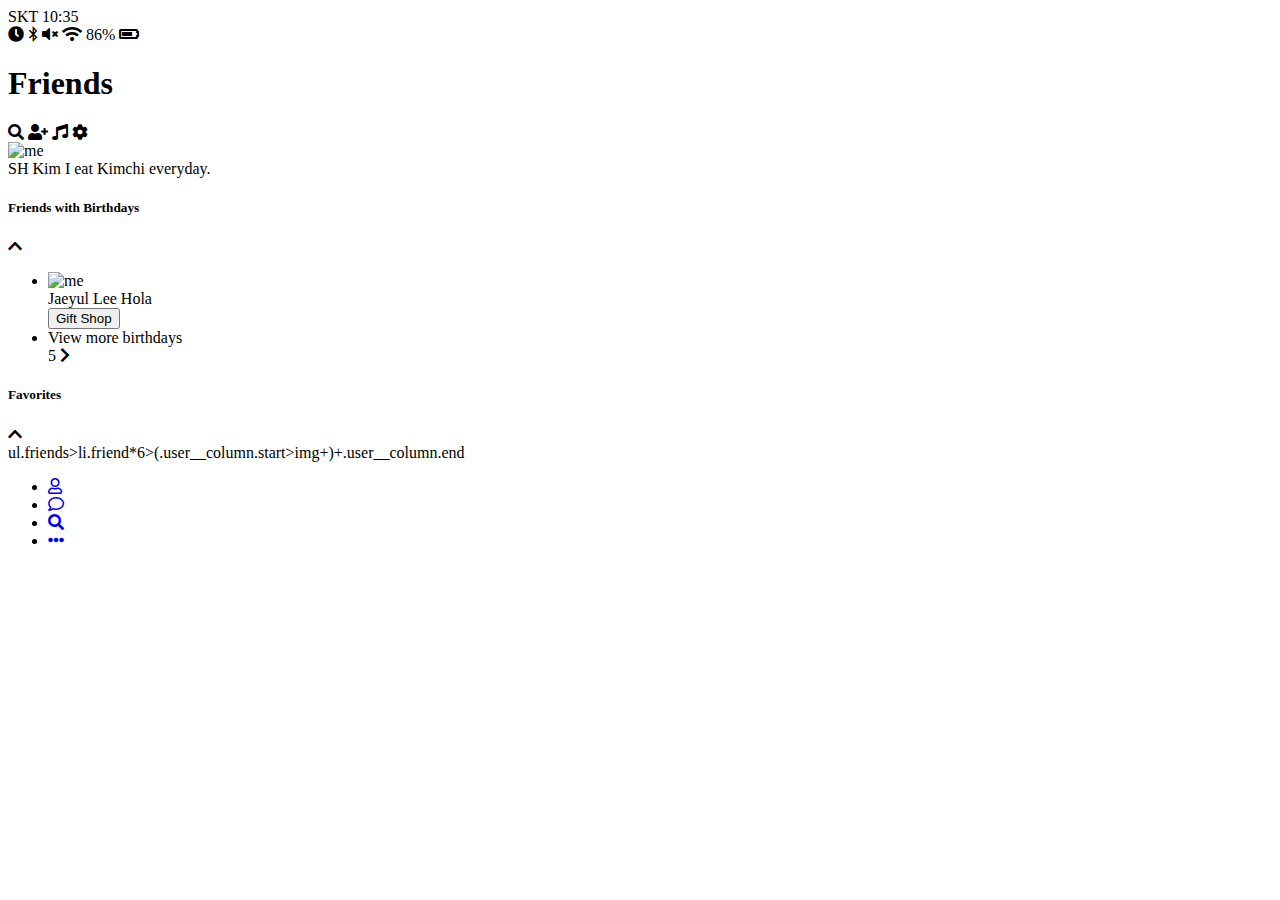
==== friends.html @ 0ae46186 "Create index.html & friends.html" ====
<!DOCTYPE html>
<html lang="en">
  <head>
    <meta charset="UTF-8" />
    <meta name="viewport" content="width=device-width, initial-scale=1.0" />
    <meta http-equiv="X-UA-Compatible" content="ie=edge" />
    <link
      rel="stylesheet"
      href="https://use.fontawesome.com/releases/v5.9.0/css/all.css"
    />
    <title>Friends | Kokoatalk</title>
  </head>
  <body>
    <div class="status-bar">
      <div class="status-bar__column">
        <span class="status-bar__clock">SKT 10:35</span>
      </div>
      <div class="status-bar__column"></div>
      <i class="fas fa-clock"></i>
      <i class="fab fa-bluetooth-b"></i>
      <i class="fas fa-volume-mute"></i>
      <i class="fas fa-wifi"></i>
      <span class="status-bar__battery-level">86%</span>
      <i class="fas fa-battery-three-quarters"></i>
    </div>
    <header class="header">
      <div class="header__header-column">
        <h1 class="header__title">Friends</h1>
      </div>
      <div class="header__header-column">
        <span class="header__icon">
          <i class="fas fa-search"></i>
        </span>
        <span class="header__icon">
          <i class="fas fa-user-plus"></i>
        </span>
        <span class="header__icon">
          <i class="fas fa-music"></i>
        </span>
        <span class="header__icon">
          <i class="fas fa-cog"></i>
        </span>
      </div>
    </header>
    <main class="friends">
      <section class="me">
        <div class="friend__column">
          <img class="friend__avatar" src="" alt="me" />
          <div class="friend__content">
            <span>SH Kim</span>
            <span class="friend__status">I eat Kimchi everyday.</span>
          </div>
        </div>
        <div class="friend__column"></div>
      </section>
      <section class="friends__birthday">
        <div class="title__column">
          <h5 class="birthday__title">Friends with Birthdays</h5>
        </div>
        <div class="title__column">
          <i class="fas fa-chevron-up"></i>
        </div>
        <ul class="friends__list">
          <li class="freinds__friend friend">
            <div class="friend__column">
              <img class="avatar" src="" alt="me" />
              <div class="friend__content">
                <span class="friend__name">Jaeyul Lee</span>
                <span class="friend__status">Hola</span>
              </div>
            </div>
            <div class="friend__column"><button>Gift Shop</button></div>
          </li>
          <li class="friend">
            <div class="friend__column">View more birthdays</div>
            <div class="friend__column">
              <span>5</span>
              <i class="fas fa-chevron-right"></i>
            </div>
          </li>
        </ul>
      </section>
      <section class="favorites">
        <div class="title__column">
          <h5 class="birthday__title">Favorites</h5>
        </div>
        <div class="title__column">
          <i class="fas fa-chevron-up"></i>
        </div>
        ul.friends>li.friend*6>(.user__column.start>img+)+.user__column.end
      </section>
    </main>
    <nav class="nav">
      <ul class="nav__list">
        <li class="nav__list-item">
          <a href="./friends.html" class="nav_list-link">
            <i class="far fa-user"></i>
          </a>
        </li>
        <li class="nav__list-item">
          <a href="./index.html" class="nav_list-link">
            <i class="far fa-comment"></i>
          </a>
        </li>
        <li class="nav__list-item">
          <a href="./find.html" class="nav_list-link">
            <i class="fas fa-search"></i>
          </a>
        </li>
        <li class="nav__list-item">
          <a href="./more.html" class="nav_list-link">
            <i class="fas fa-ellipsis-h"></i>
          </a>
        </li>
      </ul>
    </nav>
  </body>
</html>
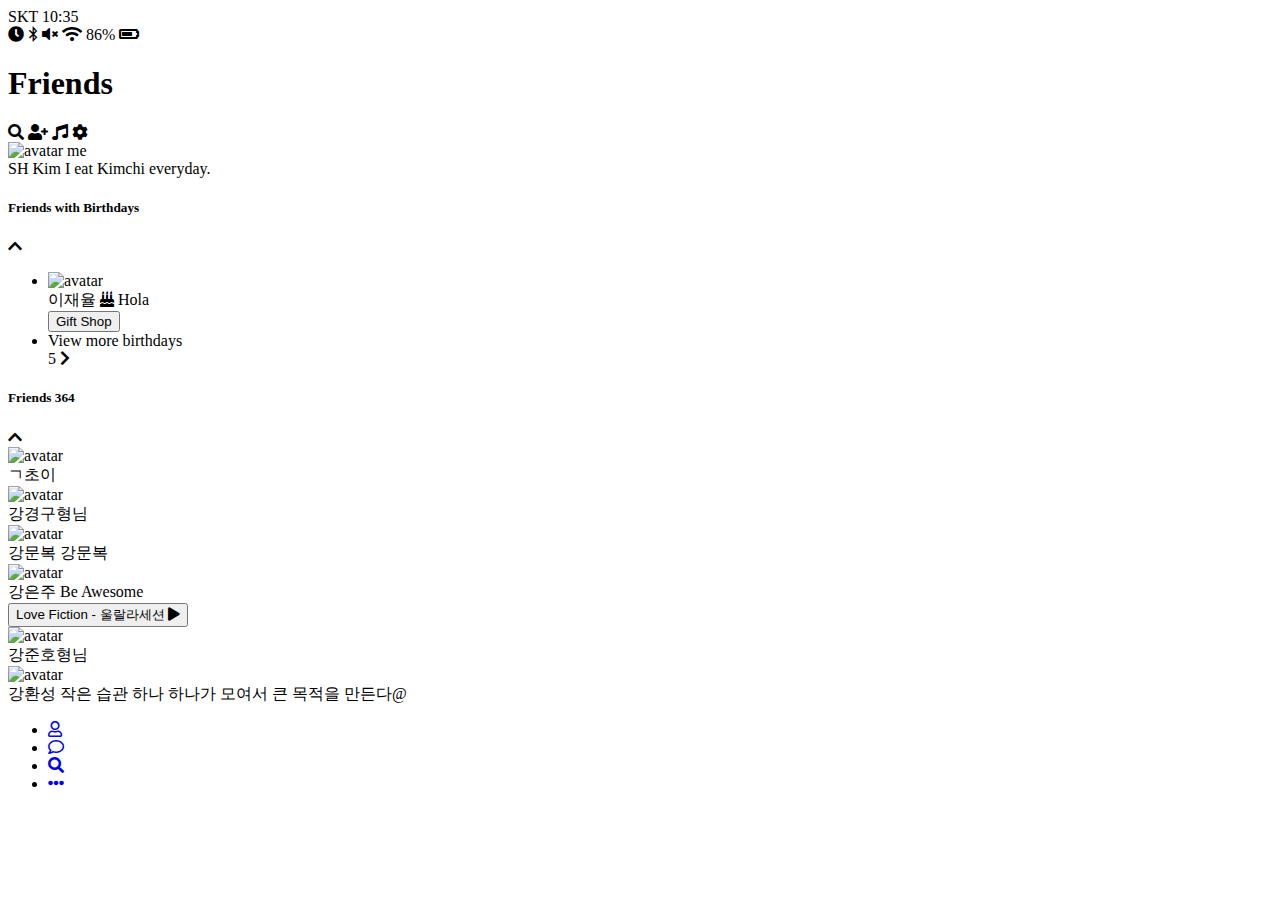
==== commit b8f2f570: "styling css" ====
--- a/friends.html
+++ b/friends.html
@@ -45,7 +45,7 @@
     <main class="friends">
       <section class="me">
         <div class="friend__column">
-          <img class="friend__avatar" src="" alt="me" />
+          <img class="friend__avatar" src="" alt="avatar me" />
           <div class="friend__content">
             <span>SH Kim</span>
             <span class="friend__status">I eat Kimchi everyday.</span>
@@ -63,16 +63,25 @@
         <ul class="friends__list">
           <li class="freinds__friend friend">
             <div class="friend__column">
-              <img class="avatar" src="" alt="me" />
+              <img class="avatar" src="" alt="avatar" />
               <div class="friend__content">
-                <span class="friend__name">Jaeyul Lee</span>
+                <span class="friend__name">
+                  이재율
+                  <i class="fas fa-birthday-cake"></i>
+                </span>
                 <span class="friend__status">Hola</span>
               </div>
             </div>
-            <div class="friend__column"><button>Gift Shop</button></div>
+            <div class="friend__column">
+              <button class="friend__gift-shop">Gift Shop</button>
+            </div>
           </li>
-          <li class="friend">
-            <div class="friend__column">View more birthdays</div>
+          <li class="friends__friend friend">
+            <div class="friend__column">
+              <span>
+                View more birthdays
+              </span>
+            </div>
             <div class="friend__column">
               <span>5</span>
               <i class="fas fa-chevron-right"></i>
@@ -82,12 +91,79 @@
       </section>
       <section class="favorites">
         <div class="title__column">
-          <h5 class="birthday__title">Favorites</h5>
+          <h5 class="birthday__title">Friends 364</h5>
         </div>
         <div class="title__column">
           <i class="fas fa-chevron-up"></i>
         </div>
-        ul.friends>li.friend*6>(.user__column.start>img+)+.user__column.end
+
+        <li class="freinds__friend friend">
+          <div class="friend__column">
+            <img class="avatar" src="" alt="avatar" />
+            <div class="friend__content">
+              <span class="friend__name">ㄱ초이</span>
+              <span class="friend__status"></span>
+            </div>
+          </div>
+          <div class="friend__column"></div>
+        </li>
+        <li class="freinds__friend friend">
+          <div class="friend__column">
+            <img class="avatar" src="" alt="avatar" />
+            <div class="friend__content">
+              <span class="friend__name">강경구형님</span>
+              <span class="friend__status"></span>
+            </div>
+          </div>
+          <div class="friend__column"></div>
+        </li>
+        <li class="freinds__friend friend">
+          <div class="friend__column">
+            <img class="avatar" src="" alt="avatar" />
+            <div class="friend__content">
+              <span class="friend__name">강문복</span>
+              <span class="friend__status">강문복</span>
+            </div>
+          </div>
+          <div class="friend__column"></div>
+        </li>
+        <li class="freinds__friend friend">
+          <div class="friend__column">
+            <img class="avatar" src="" alt="avatar" />
+            <div class="friend__content">
+              <span class="friend__name">강은주</span>
+              <span class="friend__status">Be Awesome</span>
+            </div>
+          </div>
+          <div class="friend__column">
+            <button class="friend__now-listening">
+              Love Fiction - 울랄라세션
+              <i class="fas fa-play"></i>
+            </button>
+          </div>
+        </li>
+        <li class="freinds__friend friend">
+          <div class="friend__column">
+            <img class="avatar" src="" alt="avatar" />
+            <div class="friend__content">
+              <span class="friend__name">강준호형님</span>
+              <span class="friend__status"></span>
+            </div>
+          </div>
+          <div class="friend__column"></div>
+        </li>
+        <li class="freinds__friend friend">
+          <div class="friend__column">
+            <img class="avatar" src="" alt="avatar" />
+            <div class="friend__content">
+              <span class="friend__name">강환성</span>
+              <span class="friend__status">
+                작은 습관 하나 하나가 모여서 큰 목적을 만든다@
+              </span>
+            </div>
+          </div>
+          <div class="friend__column"></div>
+        </li>
       </section>
     </main>
     <nav class="nav">
@@ -103,7 +179,7 @@
           </a>
         </li>
         <li class="nav__list-item">
-          <a href="./find.html" class="nav_list-link">
+          <a href="./news.html" class="nav_list-link">
             <i class="fas fa-search"></i>
           </a>
         </li>
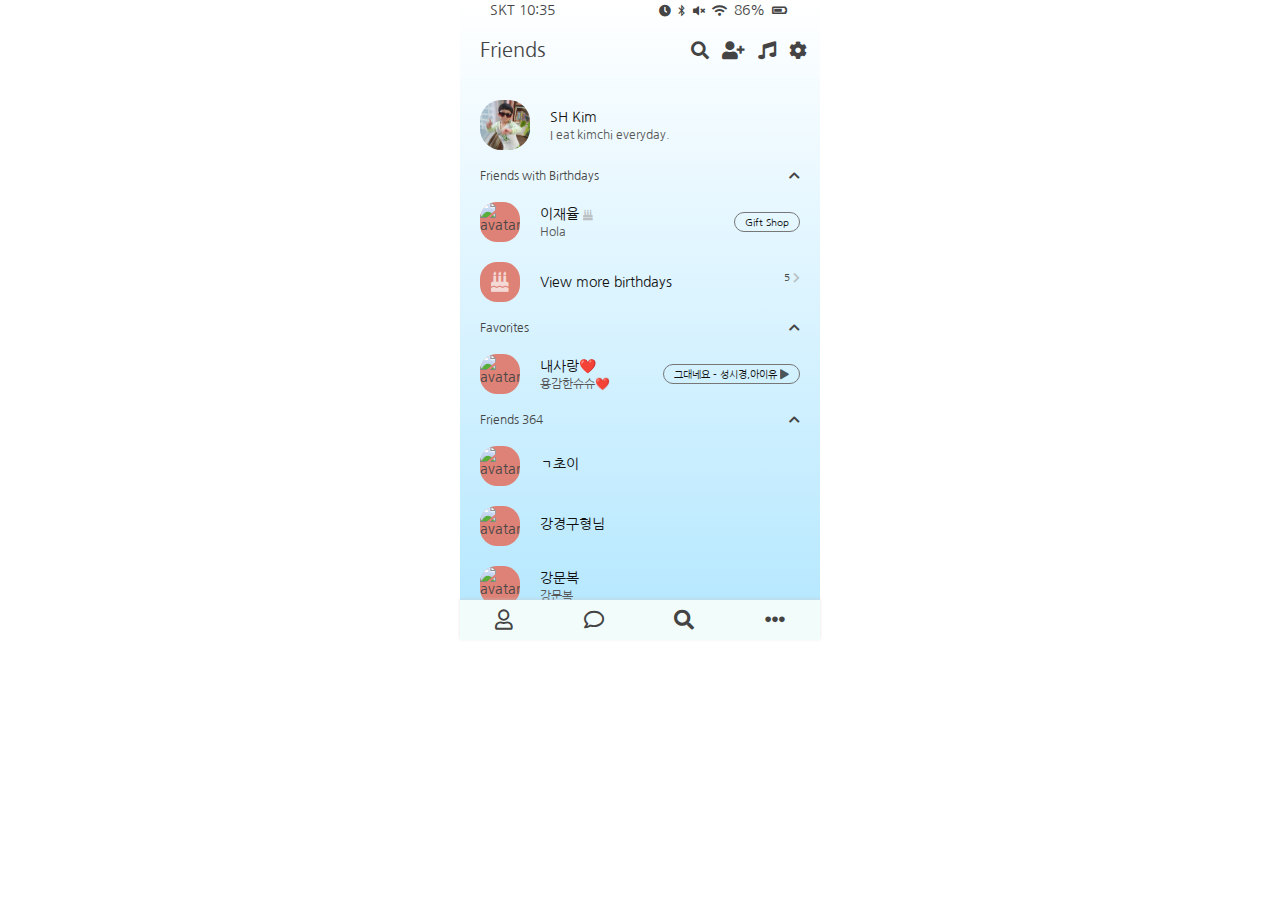
==== commit 0b34672d: "Done" ====
--- a/friends.html
+++ b/friends.html
@@ -8,187 +8,257 @@
       rel="stylesheet"
       href="https://use.fontawesome.com/releases/v5.9.0/css/all.css"
     />
+    <link rel="stylesheet" href="./src/styles.css" />
     <title>Friends | Kokoatalk</title>
   </head>
-  <body>
-    <div class="status-bar">
-      <div class="status-bar__column">
-        <span class="status-bar__clock">SKT 10:35</span>
+  <body class="body__friends">
+    <div class="screen">
+      <div class="status-bar">
+        <div class="status-bar__column">
+          <span class="status-bar__clock">SKT 10:35</span>
+        </div>
+        <div class="status-bar__column">
+          <i class="fas fa-clock"></i>
+          <i class="fab fa-bluetooth-b"></i>
+          <i class="fas fa-volume-mute"></i>
+          <i class="fas fa-wifi"></i>
+          <span class="status-bar__battery-level">86%</span>
+          <i class="fas fa-battery-three-quarters"></i>
+        </div>
       </div>
-      <div class="status-bar__column"></div>
-      <i class="fas fa-clock"></i>
-      <i class="fab fa-bluetooth-b"></i>
-      <i class="fas fa-volume-mute"></i>
-      <i class="fas fa-wifi"></i>
-      <span class="status-bar__battery-level">86%</span>
-      <i class="fas fa-battery-three-quarters"></i>
+      <header class="header">
+        <div class="header__header-column">
+          <h1 class="header__title">Friends</h1>
+        </div>
+        <div class="header__header-column">
+          <span class="header__icon">
+            <i class="fas fa-search"></i>
+          </span>
+          <span class="header__icon">
+            <i class="fas fa-user-plus"></i>
+          </span>
+          <span class="header__icon">
+            <i class="fas fa-music"></i>
+          </span>
+          <span class="header__icon">
+            <i class="fas fa-cog"></i>
+          </span>
+        </div>
+      </header>
+      <main class="friends">
+        <section class="me">
+          <div class="chats__chat friend">
+            <div class="friend__column">
+              <img
+                class="avatar avatar-me"
+                src="./assets/avatar-me.jpeg"
+                alt="avatar"
+              />
+              <div class="friend__content">
+                <div class="friend__content__row">
+                  <span class="friend__name">SH Kim</span>
+                </div>
+                <span class="friend__bottom-text">I eat kimchi everyday.</span>
+              </div>
+            </div>
+            <div class="friend__column"></div>
+          </div>
+        </section>
+        <section class="friends__birthday">
+          <div class="friends__title">
+            <h5 class="birthday__title">Friends with Birthdays</h5>
+            <i class="fas fa-chevron-up"></i>
+          </div>
+          <ul class="friends__list">
+            <li class="freinds__friend friend">
+              <div class="friend__column">
+                <img
+                  class="avatar"
+                  src="https://www.billboard.com/files/styles/article_main_image/public/media/Black-Eyed-Peas-BACK-2-HIPHOP-vid-2018-billboard-1548.jpg"
+                  alt="avatar"
+                />
+                <div class="friend__content">
+                  <span class="friend__name">
+                    이재율
+                    <i class="fas fa-birthday-cake"></i>
+                  </span>
+                  <span class="friend__status">Hola</span>
+                </div>
+              </div>
+              <div class="friend__column">
+                <div class="friend__side-menu">Gift Shop</div>
+              </div>
+            </li>
+            <li class="friends__friend friend">
+              <div class="friend__column">
+                <div class="avatar birthday">
+                  <i class="fas fa-birthday-cake"></i>
+                </div>
+                <div class="friend__content">
+                  <span class="friend__name">
+                    View more birthdays
+                  </span>
+                </div>
+              </div>
+              <div class="friend__column">
+                <span>5</span>
+                <i class="fas fa-chevron-right"></i>
+              </div>
+            </li>
+          </ul>
+        </section>
+        <section class="friends__favorites">
+          <div class="friends__title">
+            <h5 class="birthday__title">Favorites</h5>
+            <i class="fas fa-chevron-up"></i>
+          </div>
+          <ul class="friends__list">
+            <li class="freinds__friend friend">
+              <div class="friend__column">
+                <img
+                  class="avatar"
+                  src="https://pbs.twimg.com/profile_images/1088993148548767744/iLEdazdz_reasonably_small.jpg"
+                  alt="avatar"
+                />
+                <div class="friend__content">
+                  <span class="friend__name">
+                    내사랑❤️
+                  </span>
+                  <span class="friend__status">용감한슈슈❤️</span>
+                </div>
+              </div>
+              <div class="friend__column">
+                <div class="friend__side-menu">
+                  그대네요 - 성시경,아이유
+                  <i class="fas fa-play"></i>
+                </div>
+              </div>
+            </li>
+          </ul>
+        </section>
+        <section class="friends">
+          <div class="friends__title">
+            <h5 class="birthday__title">Friends 364</h5>
+            <i class="fas fa-chevron-up"></i>
+          </div>
+
+          <li class="freinds__friend friend">
+            <div class="friend__column">
+              <img
+                class="avatar"
+                src="https://img.freepik.com/free-photo/beautiful-seashore-with-sun-reflected_1203-1686.jpg?size=626&ext=jpg"
+                alt="avatar"
+              />
+              <div class="friend__content">
+                <span class="friend__name">ㄱ초이</span>
+                <span class="friend__status"></span>
+              </div>
+            </div>
+            <div class="friend__column"></div>
+          </li>
+          <li class="freinds__friend friend">
+            <div class="friend__column">
+              <img
+                class="avatar"
+                src="https://cdn.britannica.com/67/19367-050-885866B4/Valley-Taurus-Mountains-Turkey.jpg"
+                alt="avatar"
+              />
+              <div class="friend__content">
+                <span class="friend__name">강경구형님</span>
+                <span class="friend__status"></span>
+              </div>
+            </div>
+            <div class="friend__column"></div>
+          </li>
+          <li class="freinds__friend friend">
+            <div class="friend__column">
+              <img
+                class="avatar"
+                src="https://encrypted-tbn0.gstatic.com/images?q=tbn%3AANd9GcQWBt3xKx6WX8f6g9pJmHaB5XsbsPyoOsmpbXLLOcSHGuYGkfFj"
+                alt="avatar"
+              />
+              <div class="friend__content">
+                <span class="friend__name">강문복</span>
+                <span class="friend__status">강문복</span>
+              </div>
+            </div>
+            <div class="friend__column"></div>
+          </li>
+          <li class="freinds__friend friend">
+            <div class="friend__column">
+              <img
+                class="avatar"
+                src="http://medicine.korea.ac.kr/html_portlet_repositories/5727.jpg"
+                alt="avatar"
+              />
+              <div class="friend__content">
+                <span class="friend__name">강은주</span>
+                <span class="friend__status">Be Awesome</span>
+              </div>
+            </div>
+            <div class="friend__column">
+              <div class="friend__side-menu">
+                Love Fiction - 울랄라세션
+                <i class="fas fa-play"></i>
+              </div>
+            </div>
+          </li>
+          <li class="freinds__friend friend">
+            <div class="friend__column">
+              <img
+                class="avatar"
+                src="http://economychosun.com/query/upload/241/241_42.jpg"
+                alt="avatar"
+              />
+              <div class="friend__content">
+                <span class="friend__name">강준호형님</span>
+                <span class="friend__status"></span>
+              </div>
+            </div>
+            <div class="friend__column"></div>
+          </li>
+          <li class="freinds__friend friend">
+            <div class="friend__column">
+              <img
+                class="avatar"
+                src="https://yt3.ggpht.com/a/AGF-l78Ianj7UIdyJKDinw8hpz0q_FZP43anTgD2Dg=s288-c-k-c0xffffffff-no-rj-mo"
+                alt="avatar"
+              />
+              <div class="friend__content">
+                <span class="friend__name">강환성</span>
+                <span class="friend__status">
+                  작은 습관 하나 하나가 모여서 큰 목적을 만든다@
+                </span>
+              </div>
+            </div>
+            <div class="friend__column"></div>
+          </li>
+        </section>
+      </main>
+      <nav class="nav">
+        <ul class="nav__list">
+          <li class="nav__list-item">
+            <a href="./friends.html" class="nav_list-link">
+              <i class="far fa-user"></i>
+            </a>
+          </li>
+          <li class="nav__list-item">
+            <a href="./chats.html" class="nav_list-link">
+              <i class="far fa-comment"></i>
+            </a>
+          </li>
+          <li class="nav__list-item">
+            <a href="./news.html" class="nav_list-link">
+              <i class="fas fa-search"></i>
+            </a>
+          </li>
+          <li class="nav__list-item">
+            <a href="./more.html" class="nav_list-link">
+              <i class="fas fa-ellipsis-h"></i>
+            </a>
+          </li>
+        </ul>
+      </nav>
     </div>
-    <header class="header">
-      <div class="header__header-column">
-        <h1 class="header__title">Friends</h1>
-      </div>
-      <div class="header__header-column">
-        <span class="header__icon">
-          <i class="fas fa-search"></i>
-        </span>
-        <span class="header__icon">
-          <i class="fas fa-user-plus"></i>
-        </span>
-        <span class="header__icon">
-          <i class="fas fa-music"></i>
-        </span>
-        <span class="header__icon">
-          <i class="fas fa-cog"></i>
-        </span>
-      </div>
-    </header>
-    <main class="friends">
-      <section class="me">
-        <div class="friend__column">
-          <img class="friend__avatar" src="" alt="avatar me" />
-          <div class="friend__content">
-            <span>SH Kim</span>
-            <span class="friend__status">I eat Kimchi everyday.</span>
-          </div>
-        </div>
-        <div class="friend__column"></div>
-      </section>
-      <section class="friends__birthday">
-        <div class="title__column">
-          <h5 class="birthday__title">Friends with Birthdays</h5>
-        </div>
-        <div class="title__column">
-          <i class="fas fa-chevron-up"></i>
-        </div>
-        <ul class="friends__list">
-          <li class="freinds__friend friend">
-            <div class="friend__column">
-              <img class="avatar" src="" alt="avatar" />
-              <div class="friend__content">
-                <span class="friend__name">
-                  이재율
-                  <i class="fas fa-birthday-cake"></i>
-                </span>
-                <span class="friend__status">Hola</span>
-              </div>
-            </div>
-            <div class="friend__column">
-              <button class="friend__gift-shop">Gift Shop</button>
-            </div>
-          </li>
-          <li class="friends__friend friend">
-            <div class="friend__column">
-              <span>
-                View more birthdays
-              </span>
-            </div>
-            <div class="friend__column">
-              <span>5</span>
-              <i class="fas fa-chevron-right"></i>
-            </div>
-          </li>
-        </ul>
-      </section>
-      <section class="favorites">
-        <div class="title__column">
-          <h5 class="birthday__title">Friends 364</h5>
-        </div>
-        <div class="title__column">
-          <i class="fas fa-chevron-up"></i>
-        </div>
-
-        <li class="freinds__friend friend">
-          <div class="friend__column">
-            <img class="avatar" src="" alt="avatar" />
-            <div class="friend__content">
-              <span class="friend__name">ㄱ초이</span>
-              <span class="friend__status"></span>
-            </div>
-          </div>
-          <div class="friend__column"></div>
-        </li>
-        <li class="freinds__friend friend">
-          <div class="friend__column">
-            <img class="avatar" src="" alt="avatar" />
-            <div class="friend__content">
-              <span class="friend__name">강경구형님</span>
-              <span class="friend__status"></span>
-            </div>
-          </div>
-          <div class="friend__column"></div>
-        </li>
-        <li class="freinds__friend friend">
-          <div class="friend__column">
-            <img class="avatar" src="" alt="avatar" />
-            <div class="friend__content">
-              <span class="friend__name">강문복</span>
-              <span class="friend__status">강문복</span>
-            </div>
-          </div>
-          <div class="friend__column"></div>
-        </li>
-        <li class="freinds__friend friend">
-          <div class="friend__column">
-            <img class="avatar" src="" alt="avatar" />
-            <div class="friend__content">
-              <span class="friend__name">강은주</span>
-              <span class="friend__status">Be Awesome</span>
-            </div>
-          </div>
-          <div class="friend__column">
-            <button class="friend__now-listening">
-              Love Fiction - 울랄라세션
-              <i class="fas fa-play"></i>
-            </button>
-          </div>
-        </li>
-        <li class="freinds__friend friend">
-          <div class="friend__column">
-            <img class="avatar" src="" alt="avatar" />
-            <div class="friend__content">
-              <span class="friend__name">강준호형님</span>
-              <span class="friend__status"></span>
-            </div>
-          </div>
-          <div class="friend__column"></div>
-        </li>
-        <li class="freinds__friend friend">
-          <div class="friend__column">
-            <img class="avatar" src="" alt="avatar" />
-            <div class="friend__content">
-              <span class="friend__name">강환성</span>
-              <span class="friend__status">
-                작은 습관 하나 하나가 모여서 큰 목적을 만든다@
-              </span>
-            </div>
-          </div>
-          <div class="friend__column"></div>
-        </li>
-      </section>
-    </main>
-    <nav class="nav">
-      <ul class="nav__list">
-        <li class="nav__list-item">
-          <a href="./friends.html" class="nav_list-link">
-            <i class="far fa-user"></i>
-          </a>
-        </li>
-        <li class="nav__list-item">
-          <a href="./index.html" class="nav_list-link">
-            <i class="far fa-comment"></i>
-          </a>
-        </li>
-        <li class="nav__list-item">
-          <a href="./news.html" class="nav_list-link">
-            <i class="fas fa-search"></i>
-          </a>
-        </li>
-        <li class="nav__list-item">
-          <a href="./more.html" class="nav_list-link">
-            <i class="fas fa-ellipsis-h"></i>
-          </a>
-        </li>
-      </ul>
-    </nav>
   </body>
 </html>
--- a/src/styles.css
+++ b/src/styles.css
@@ -0,0 +1,72 @@
+@import url("https://fonts.googleapis.com/css?family=Nanum+Gothic|Roboto&display=swap");
+@import url("./reset.css");
+@import url("./status-bar.css");
+@import url("./header.css");
+@import url("./nav.css");
+@import url("./friend.css");
+@import url("./friends.css");
+@import url("./news.css");
+@import url("./more.css");
+@import url("./animation.css");
+@import url("./settings.css");
+@import url("./mediaquery.css");
+@import url("./chat.css");
+
+* {
+  box-sizing: border-box;
+}
+
+body {
+  display: flex;
+  flex-direction: column;
+  align-items: center;
+  font-family: "Roboto", sans-serif;
+  font-family: "Nanum Gothic", sans-serif;
+  font-size: 14px;
+  margin: 0px;
+  font-weight: 300;
+  overflow: hidden;
+}
+
+ul,
+li {
+  list-style: none;
+  margin: 0;
+  padding: 0;
+}
+
+h1,
+h2,
+h3,
+h4,
+h5,
+h6 {
+  margin: 0px;
+  padding: 0px;
+}
+
+a {
+  display: block;
+  text-decoration: none;
+  color: inherit;
+  cursor: pointer;
+}
+
+.screen {
+  position: relative;
+  display: flex;
+  flex-direction: column;
+  background: linear-gradient(
+    to bottom,
+    /* rgba(179, 231, 255, 0.3), */ rgba(255, 255, 255, 1),
+    rgba(179, 231, 255, 1)
+  );
+  padding: 0px;
+  margin: 0px;
+  color: #444444;
+}
+
+main {
+  padding: 0px 20px 40px 20px;
+  overflow: auto;
+}
